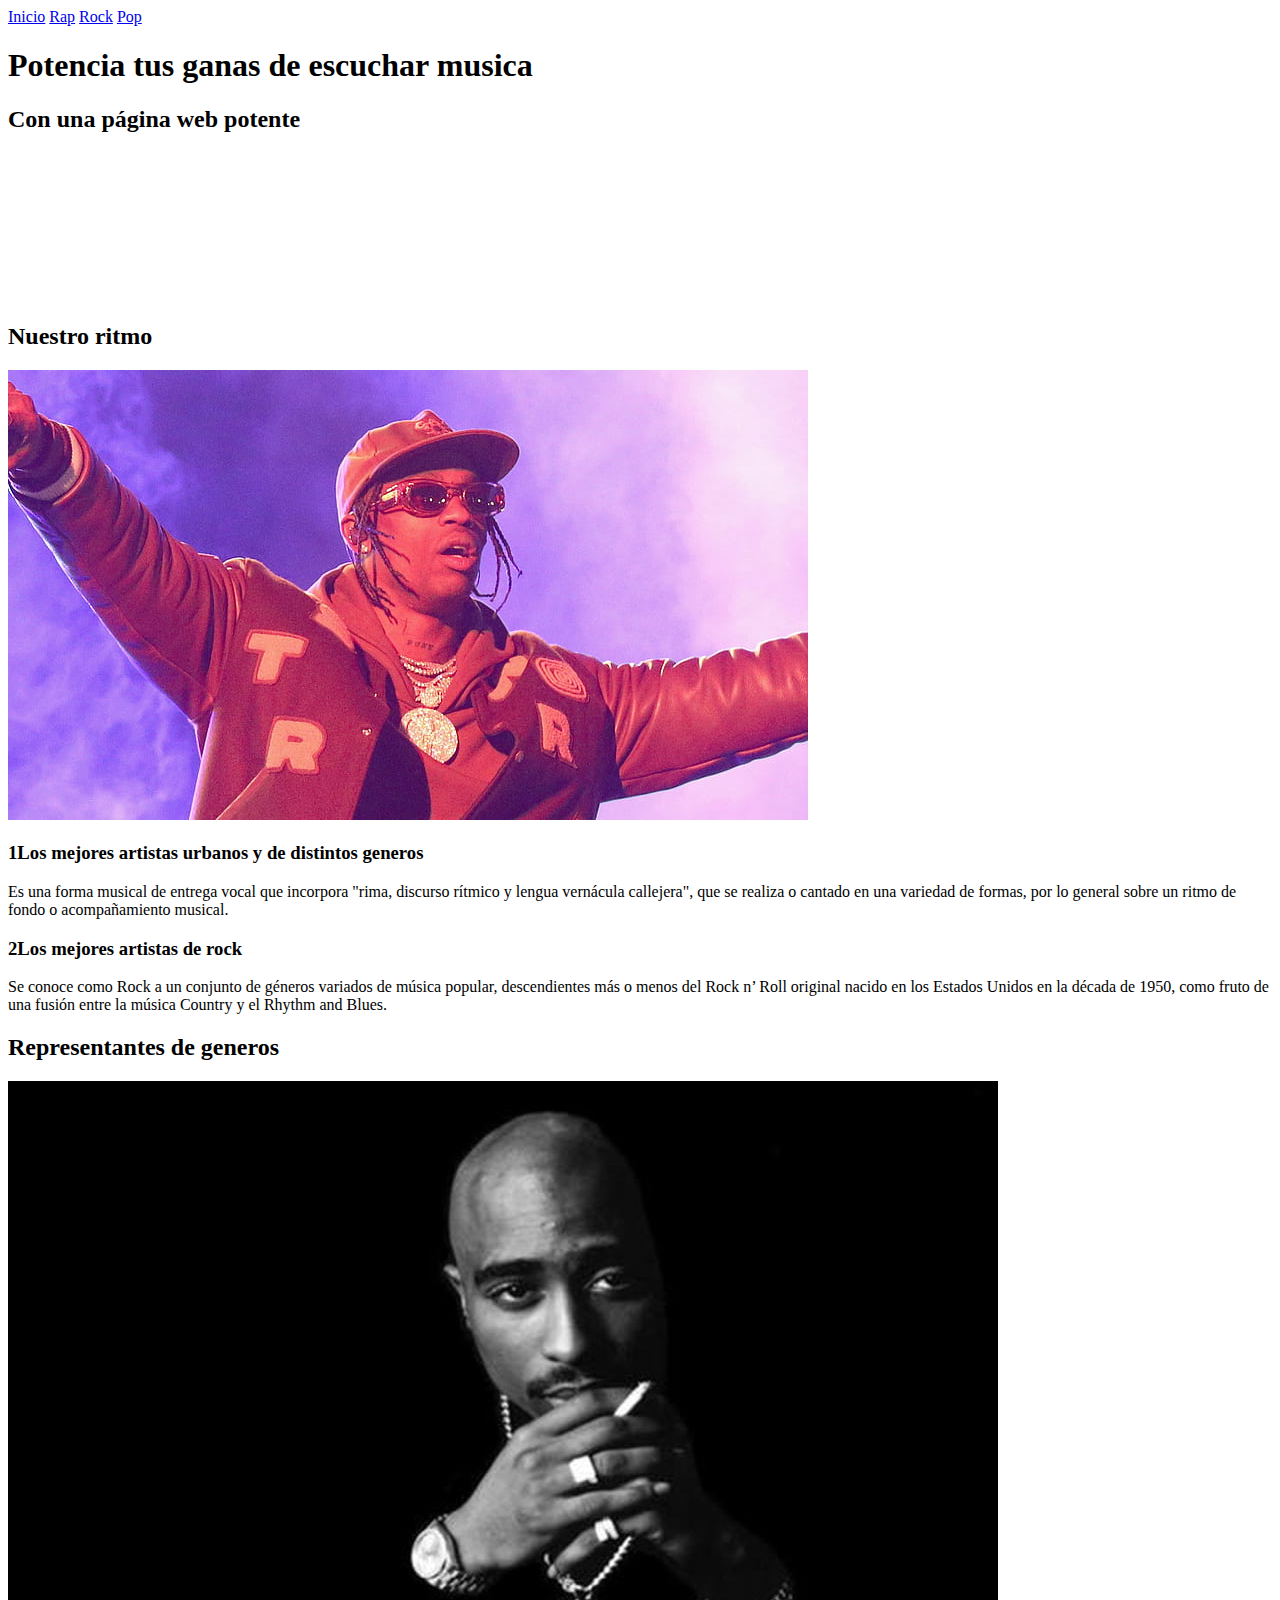
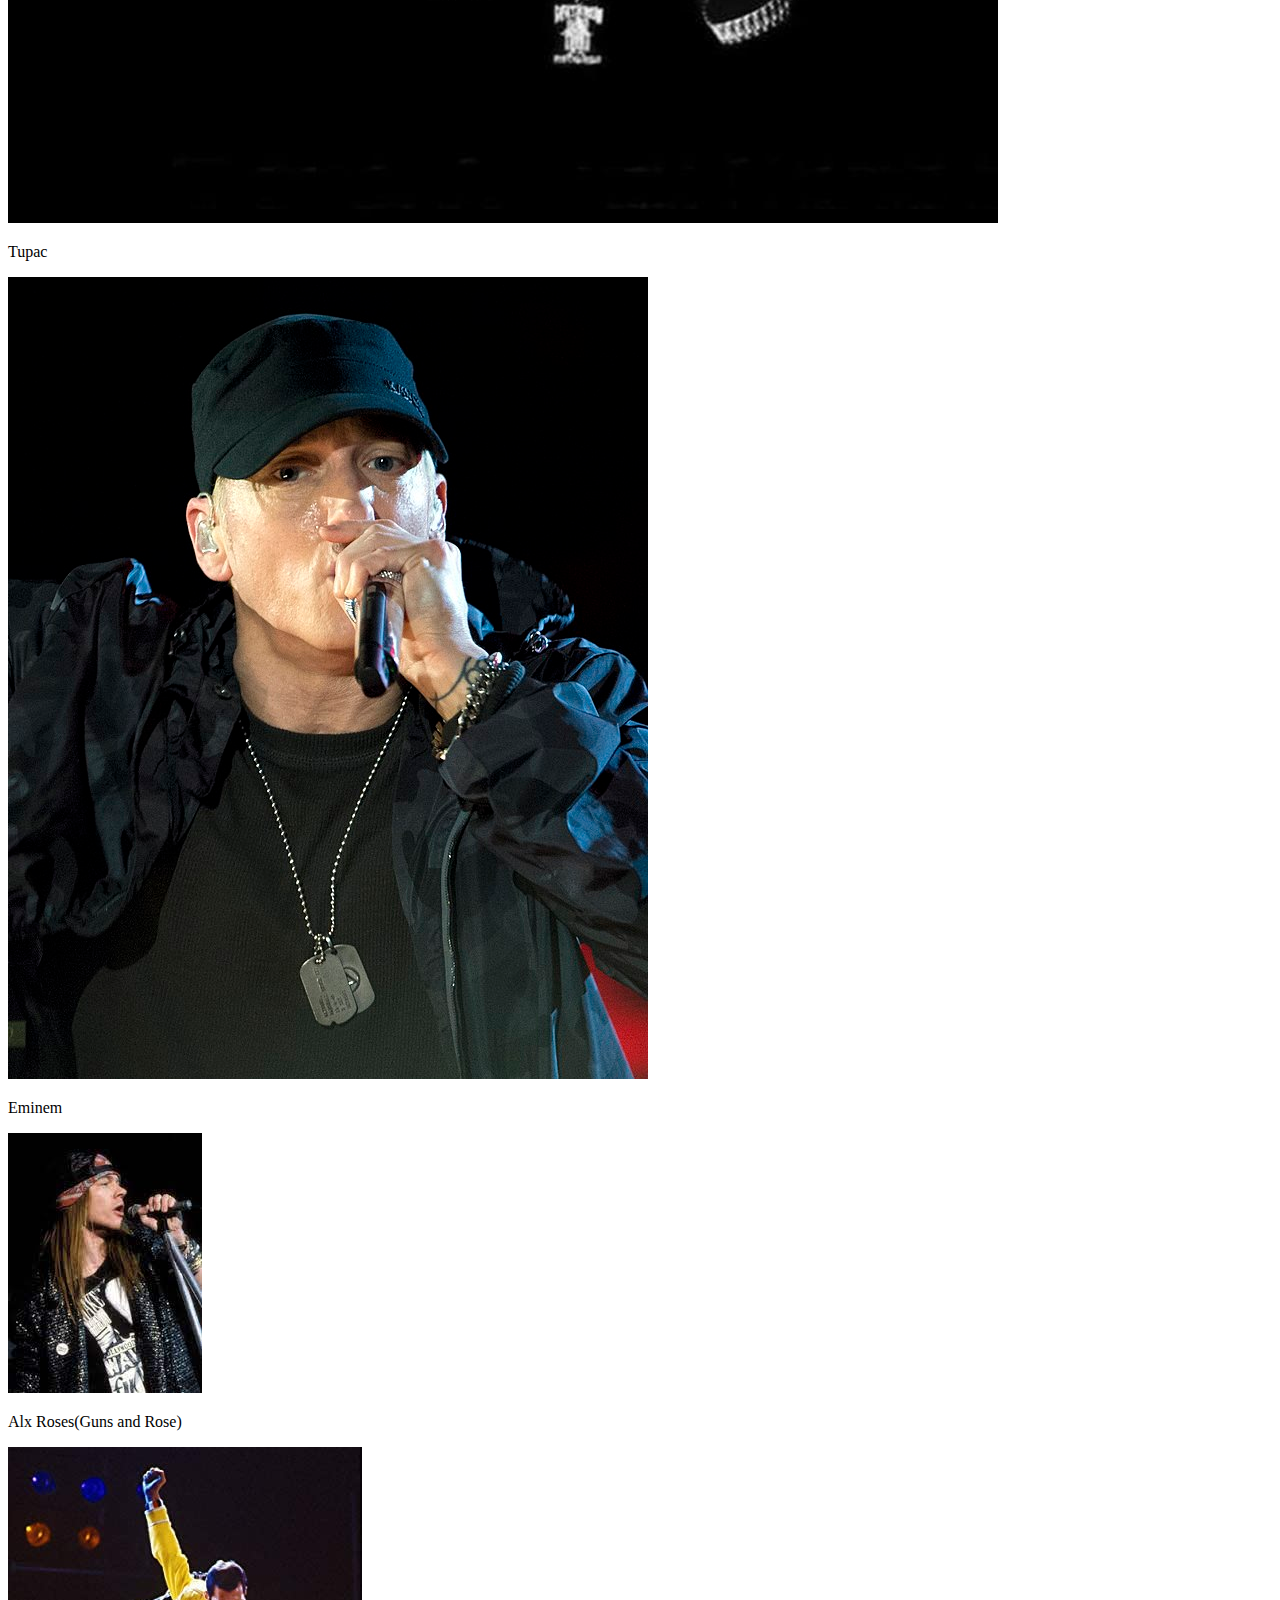
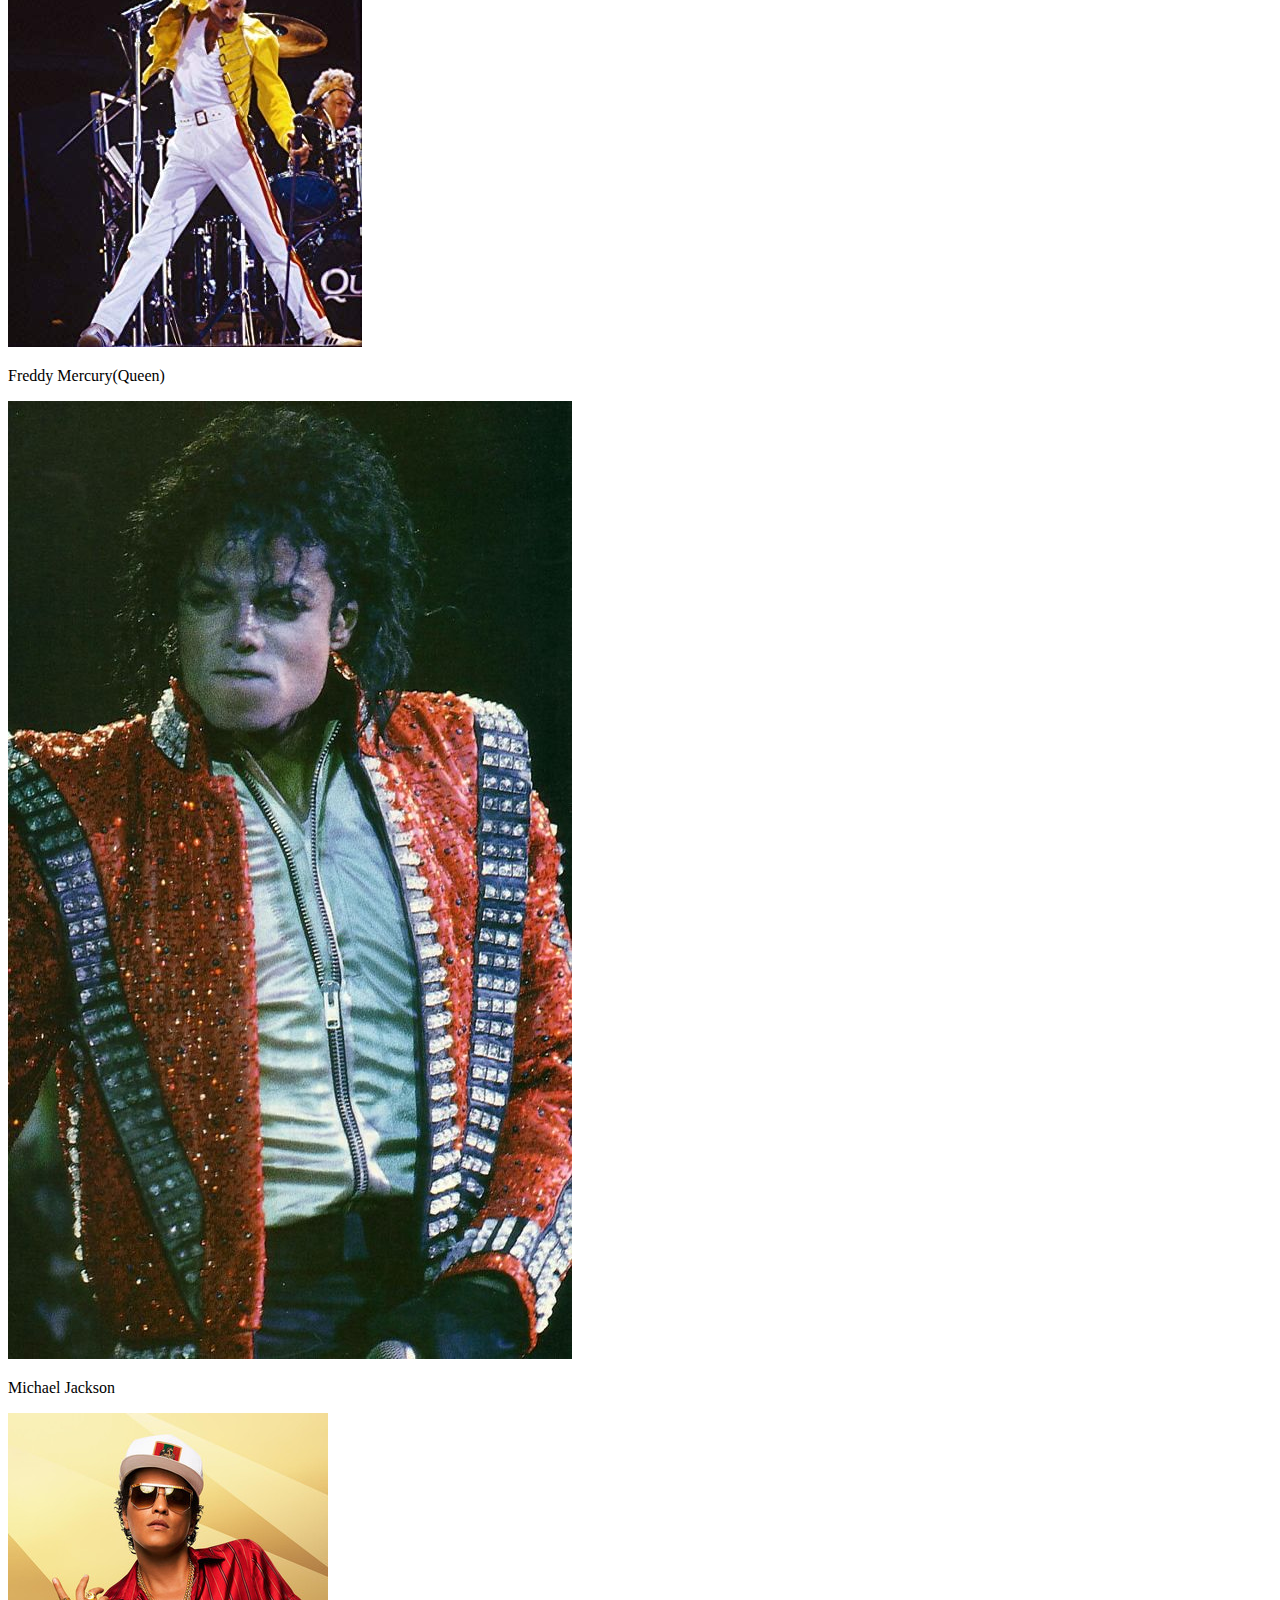
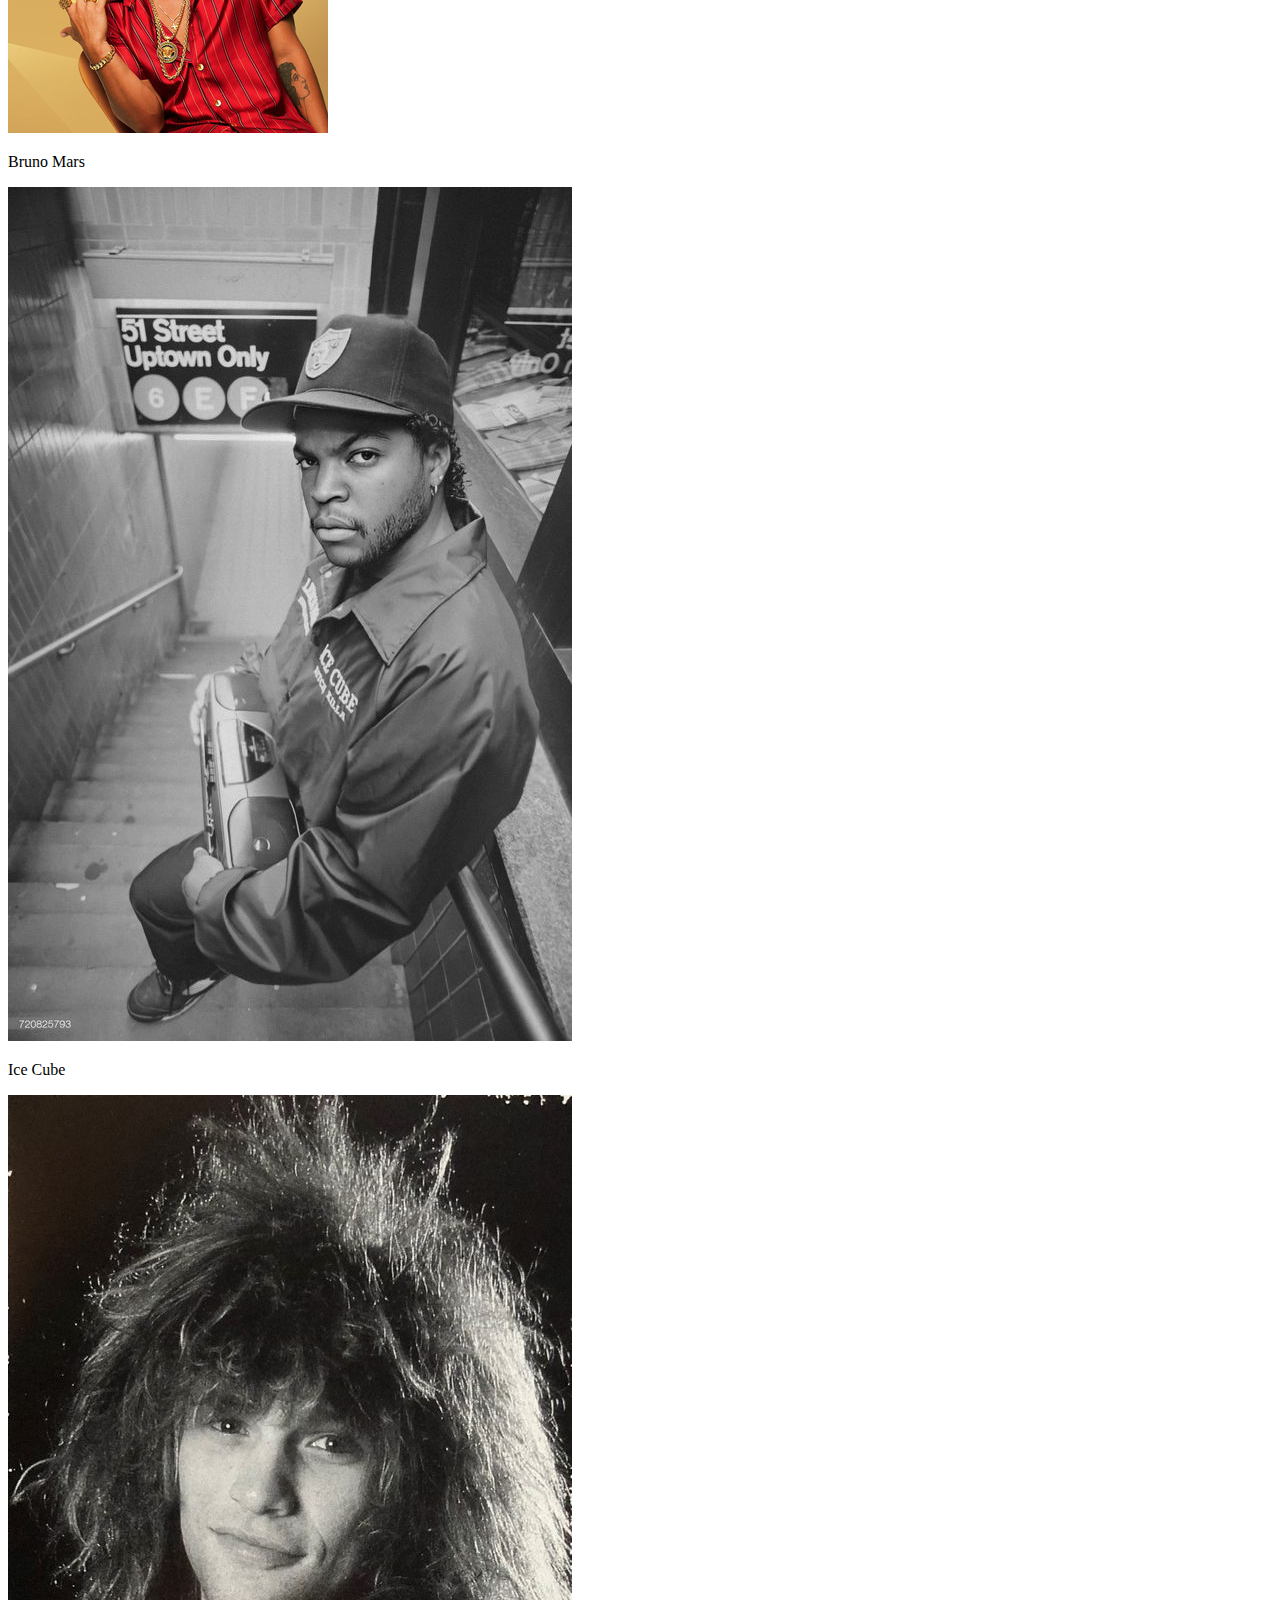
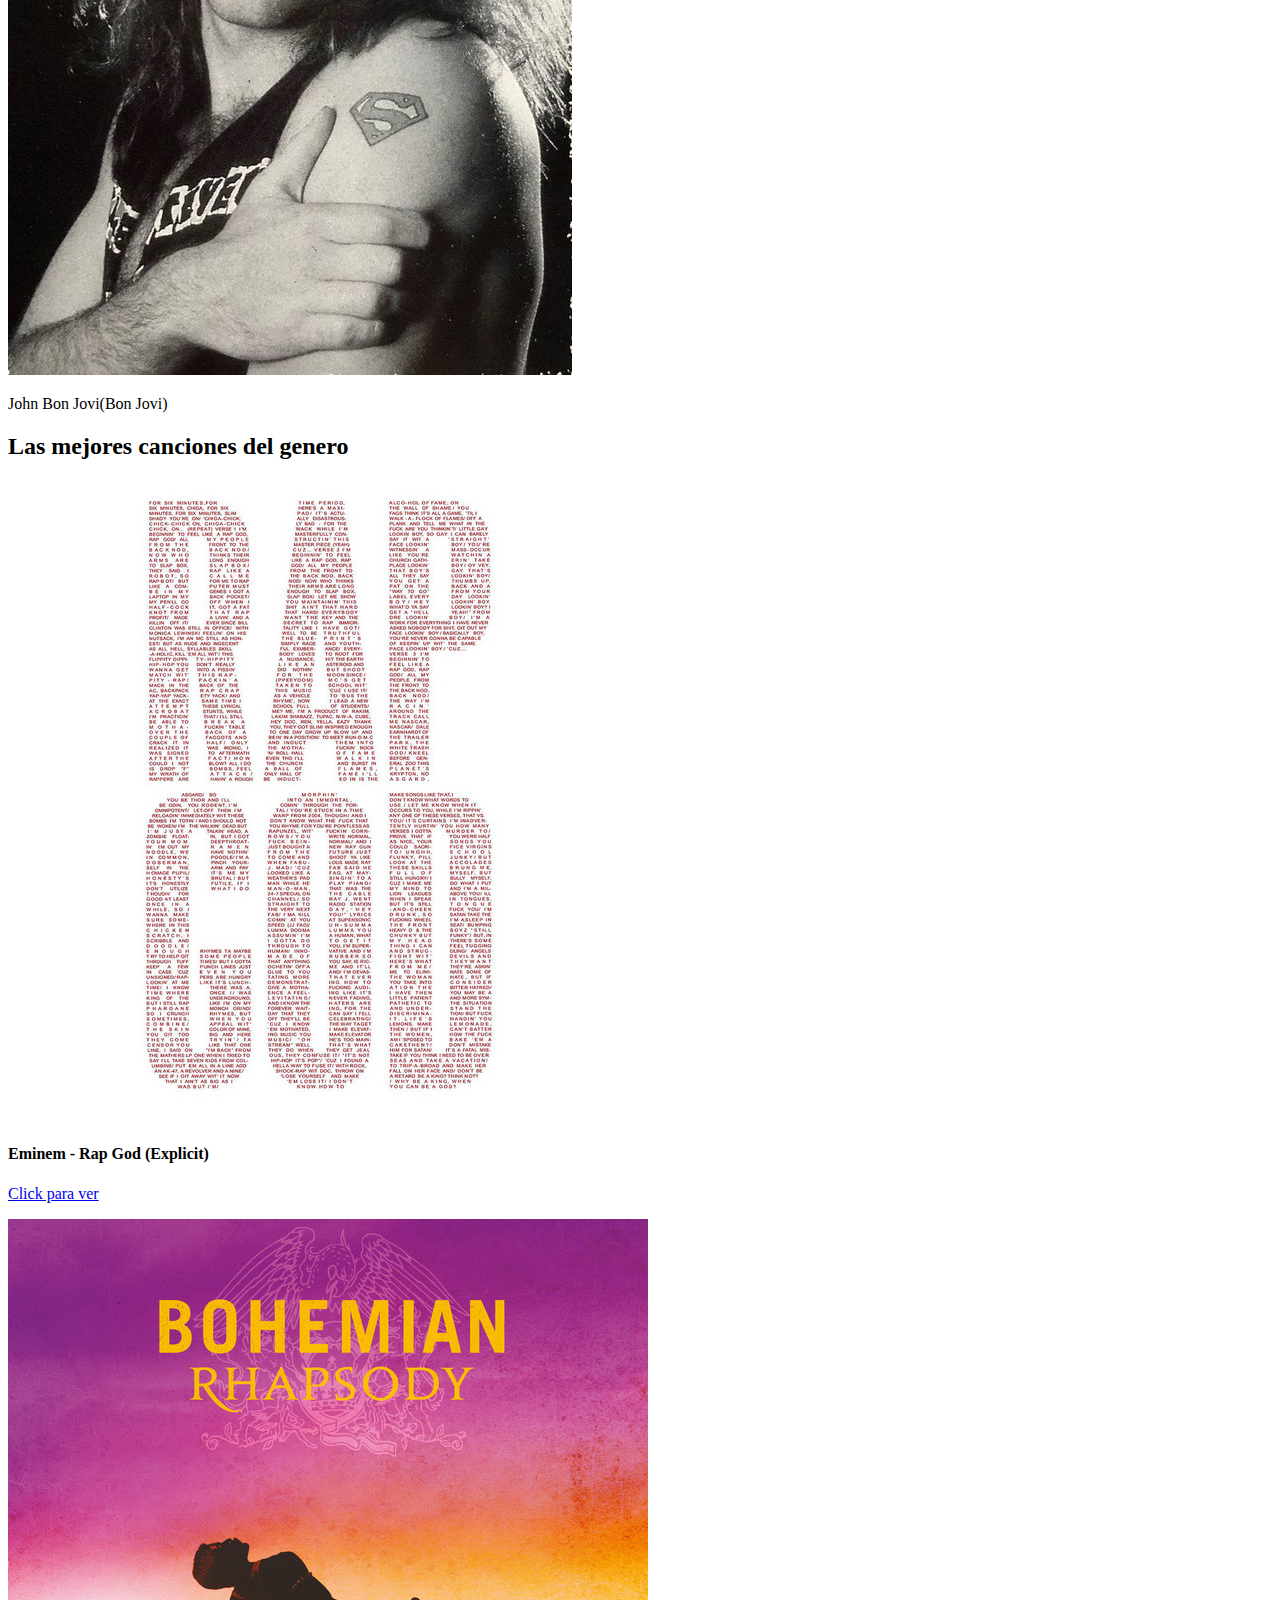
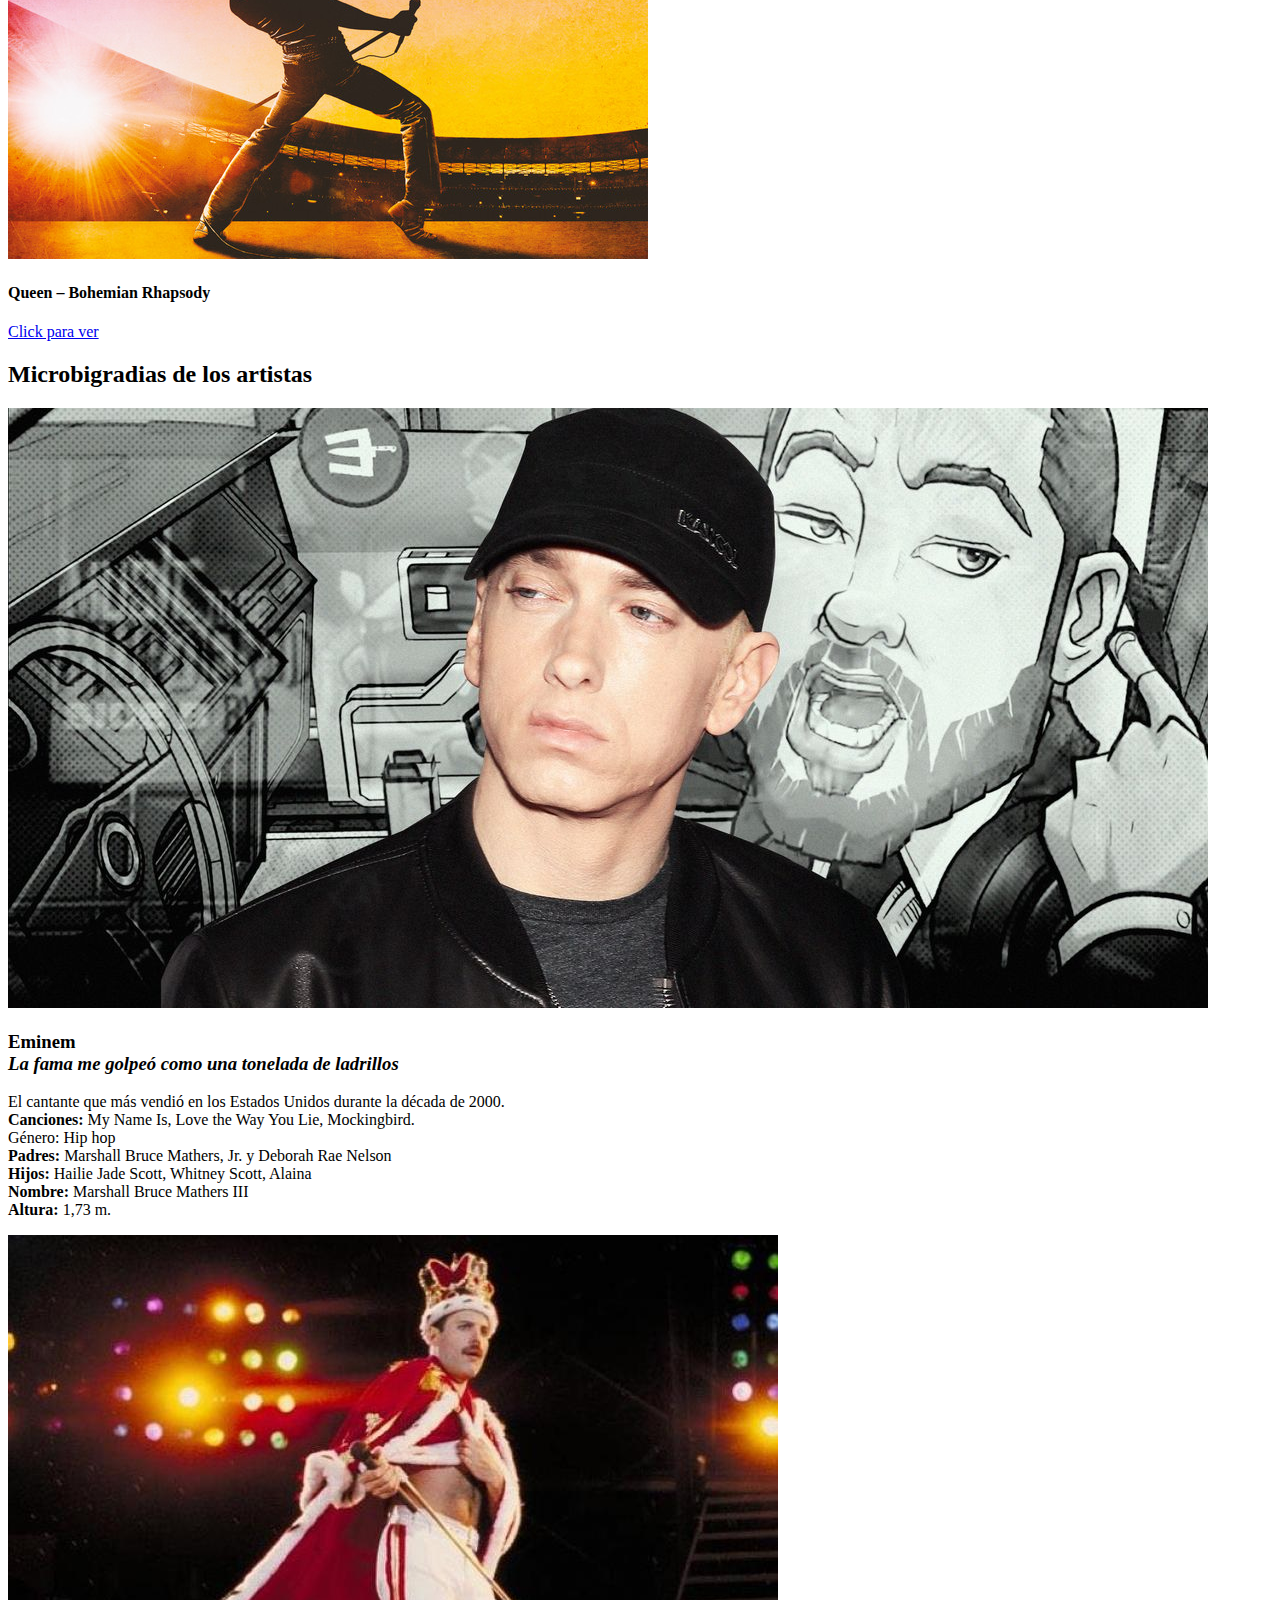
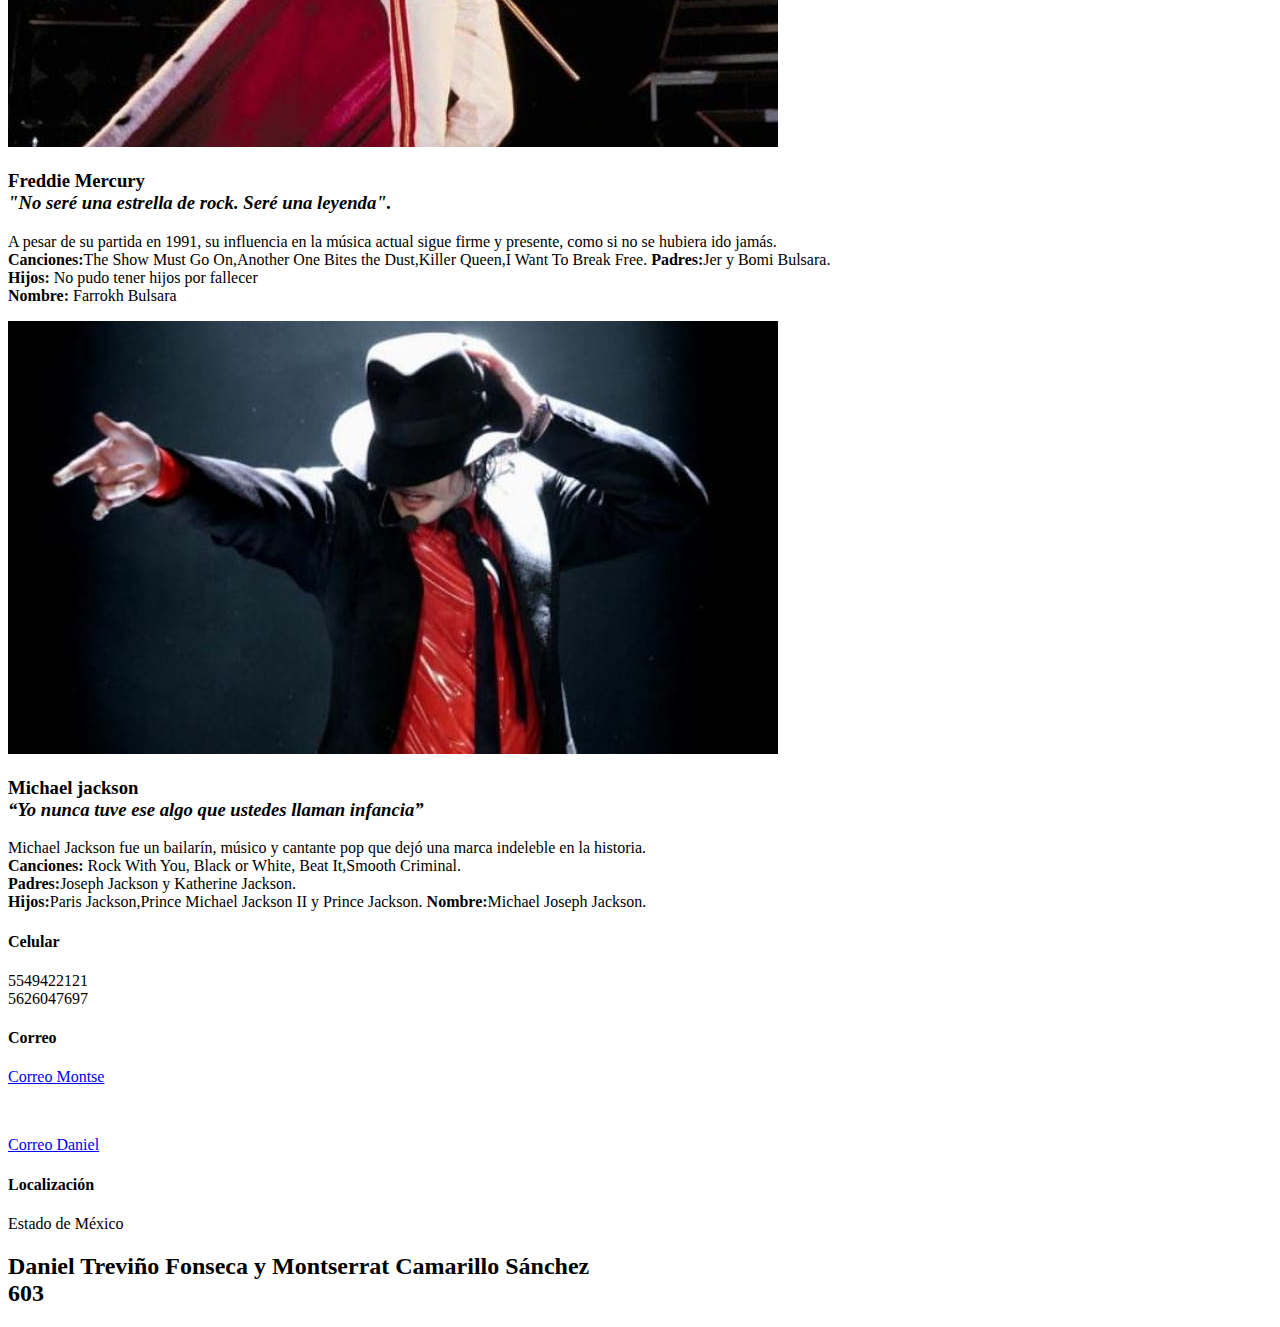
==== index.html @ b06046d2 "Add files via upload" ====
<!DOCTYPE html>
<html lang="es">

<head>
    <meta charset="UTF-8">
    <meta name="viewport" content="width=device-width, initial-scale=1.0">
    <meta http-equiv="X-UA-Compatible" content="ie=edge">
    <title>Music web</title>
    <link rel="shortcut icon" href="xd1.jpg" type="image/x-icon">
    <link rel="stylesheet" href="css/estilos.css">
    <link href="https://fonts.googleapis.com/css?family=Open+Sans:300,400,700,800&display=swap" rel="stylesheet"> 
</head>

<body>
    <header>
        <nav>
            <a href="#">Inicio</a>
            <a href="#">Rap</a>
            <a href="#">Rock</a>
            <a href="#">Pop</a>
        </nav>
        <section class="textos-header">
            <h1>Potencia tus ganas de escuchar musica</h1>
            <h2>Con una página web potente</h2>
        </section>
        <div class="wave" style="height: 150px; overflow: hidden;"><svg viewBox="0 0 500 150" preserveAspectRatio="none"
                style="height: 100%; width: 100%;">
                <path d="M0.00,49.98 C150.00,150.00 349.20,-50.00 500.00,49.98 L500.00,150.00 L0.00,150.00 Z"
                    style="stroke: none; fill: #fff;"></path>
            </svg></div>
    </header>
    <main>
        <section class="contenedor sobre-nosotros">
            <h2 class="titulo">Nuestro ritmo</h2>
            <div class="contenedor-sobre-nosotros">
                <img src="rap.jpg" alt="" class="imagen-about-us">
                <div class="contenido-textos">
                    <h3><span>1</span>Los mejores artistas urbanos y de distintos generos</h3>
                    <p>Es una forma musical de entrega vocal que incorpora "rima, discurso rítmico y lengua vernácula callejera",
                         que se realiza o cantado en una variedad de formas, por lo general sobre un ritmo
                          de fondo o acompañamiento musical.</p>
                    <h3><span>2</span>Los mejores artistas de rock</h3>
                    <p>Se conoce como Rock a un conjunto de géneros variados de música popular, descendientes más o menos del Rock n’ Roll original nacido 
                        en los Estados Unidos en la década de 1950, como fruto de una fusión entre 
                        la música Country y el Rhythm and Blues.</p>
                </div>
            </div>
        </section>
        <section class="Categorias">
            <div class="contenedor">
                <h2 class="titulo">Representantes de generos</h2>
                <div class="galeria-port">
                    <div class="imagen-port">
                        <img src="tupac.jpg" alt="">
                        <div class="hover-galeria">
                            <p>Tupac</p>
                        </div>
                    </div>
                    <div class="imagen-port">
                        <img src="Eminem.jpg" alt="">
                        <div class="hover-galeria">
                            <p>Eminem</p>
                        </div>
                    </div>
                    <div class="imagen-port">
                        <img src="alx rose.jpg" alt="">
                        <div class="hover-galeria">
                            <p>Alx Roses(Guns and Rose)</p>
                        </div>
                    </div>
                    <div class="imagen-port">
                        <img src="fredymercury.jpg" alt="">
                        <div class="hover-galeria">
                            <p>Freddy Mercury(Queen)</p>
                        </div>
                    </div>
                    <div class="imagen-port">
                        <img src="michal jackson.jpg" alt="">
                        <div class="hover-galeria">
                            <p>Michael Jackson</p>
                        </div>
                    </div>
                    <div class="imagen-port">
                        <img src="bruno mars.jpg" alt="">
                        <div class="hover-galeria">
                            <p>Bruno Mars</p>
                        </div>
                    </div>
                    <div class="imagen-port">
                        <img src="ice cube.jpg" alt="">
                        <div class="hover-galeria">
                            <p>Ice Cube</p>
                        </div>
                    </div>
                    <div class="imagen-port">
                        <img src="h.jpg" alt="">
                        <div class="hover-galeria">
                            <p>John Bon Jovi(Bon Jovi)</p>
                        </div>
                    </div>
                </div>
            </div>
        </section>
        <section class="clientes contenedor">
            <h2 class="titulo">Las mejores canciones del genero</h2>
            <div class="cards">
                <div class="card">
                    <img src="cancioneminem.jpg" alt="">
                    <div class="contenido-texto-card">
                        <h4>Eminem - Rap God (Explicit)</h4>
                        <p> <a href="https://www.youtube.com/watch?v=XbGs_qK2PQA"> Click para ver</a></p>
                    </div>
                </div>
                <div class="card">
                    <img src="boemian.jpg" alt="">
                    <div class="contenido-texto-card">
                        <h4>Queen – Bohemian Rhapsody</h4>
                        <p><a href="https://www.youtube.com/watch?v=fJ9rUzIMcZQ"> Click para ver </a></p>
                    </div>
                </div>
            </div>
        </section>
        <section class="about-services">
            <div class="contenedor">
                <h2 class="titulo">Microbigradias de los artistas</h2>
                <div class="servicio-cont">
                    <div class="servicio-ind">
                        <img src="eminem-1615220890.jpg" alt="">
                        <h3>Eminem <br>
                            <i>La fama me golpeó como una tonelada de ladrillos</i></h3>
                        <p>El cantante que más vendió en los Estados Unidos durante la década de 2000.<br>
                            <b>Canciones:</b> My Name Is, Love the Way You Lie, Mockingbird.<br>
                            Género: Hip hop<br>
                            <b>Padres:</b> Marshall Bruce Mathers, Jr. y Deborah Rae Nelson<br>
                            <b>Hijos:</b> Hailie Jade Scott, Whitney Scott, Alaina<br>
                            <b>Nombre:</b> Marshall Bruce Mathers III<br>
                            <b>Altura:</b> 1,73 m.
                        </p>
                    </div>
                    <div class="servicio-ind">
                        <img src="f.jpeg" alt="">
                        <h3>Freddie Mercury<br>
                            <i>"No seré una estrella de rock. Seré una leyenda".</i>
                        </h3>
                        <p>A pesar de su partida en 1991, su influencia en la música actual sigue firme y presente, como si no se hubiera ido jamás.<br>
                        <b>Canciones:</b>The Show Must Go On,Another One Bites the Dust,Killer Queen,I Want To Break Free.
                        <b>Padres:</b>Jer y Bomi Bulsara.<br>
                        <b>Hijos:</b> No pudo tener hijos por fallecer <br>
                        <b>Nombre:</b> Farrokh Bulsara
                        </p>
                    </div>
                    <div class="servicio-ind">
                        <img src="mj.jpeg" alt="">
                        <h3>Michael jackson<br>
                          <i>“Yo nunca tuve ese algo que ustedes llaman infancia”</i>  
                        </h3>
                        <p>Michael Jackson fue un bailarín, músico y cantante pop que dejó una marca indeleble en la historia.<br>
                        <b>Canciones:</b> Rock With You, Black or White, Beat It,Smooth Criminal.<br>
                        <b>Padres:</b>Joseph Jackson y Katherine Jackson.<br>
                        <b>Hijos:</b>Paris Jackson,Prince Michael Jackson II y Prince Jackson.
                        <b>Nombre:</b>Michael Joseph Jackson.
                        </p>
                    </div>
                </div>
            </div>
        </section>
    </main>
    <footer>
        <div class="contenedor-footer">
            <div class="content-foo">
                <h4>Celular</h4>
                <p>5549422121 <br>
                    5626047697
                </p>
            </div>
            <div class="content-foo">
                <h4>Correo</h4>
                <p><a href="mailto":montsehigh@gmail.com> Correo Montse</a></p><br>
                <p><a href="mailto":yubreiner1@gmail.com >Correo Daniel</a></p>
            </div>
            <div class="content-foo">
                <h4>Localización</h4>
                <p>Estado de México</p>
            </div>
        </div>
        <h2 class="titulo-final"> Daniel Treviño Fonseca y Montserrat Camarillo Sánchez <br>
            603</h2>
    </footer>
</body>

</html>
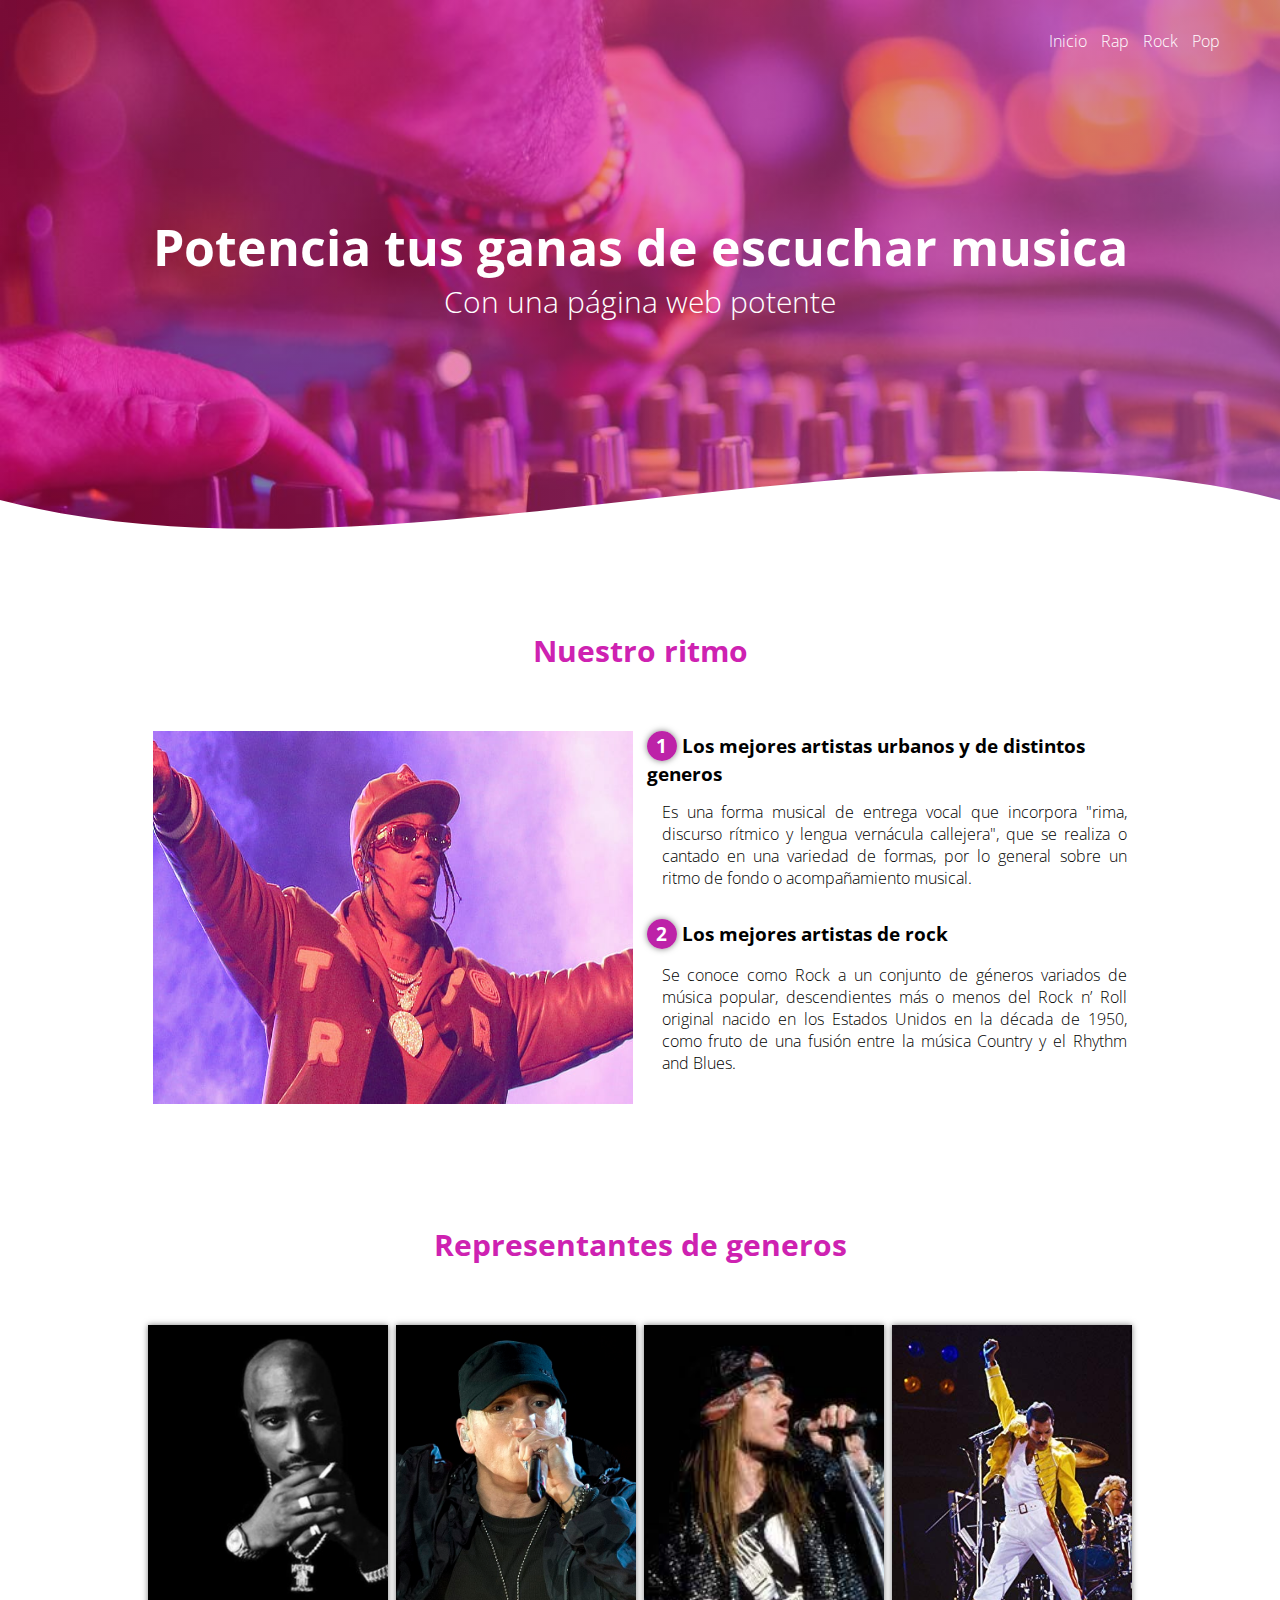
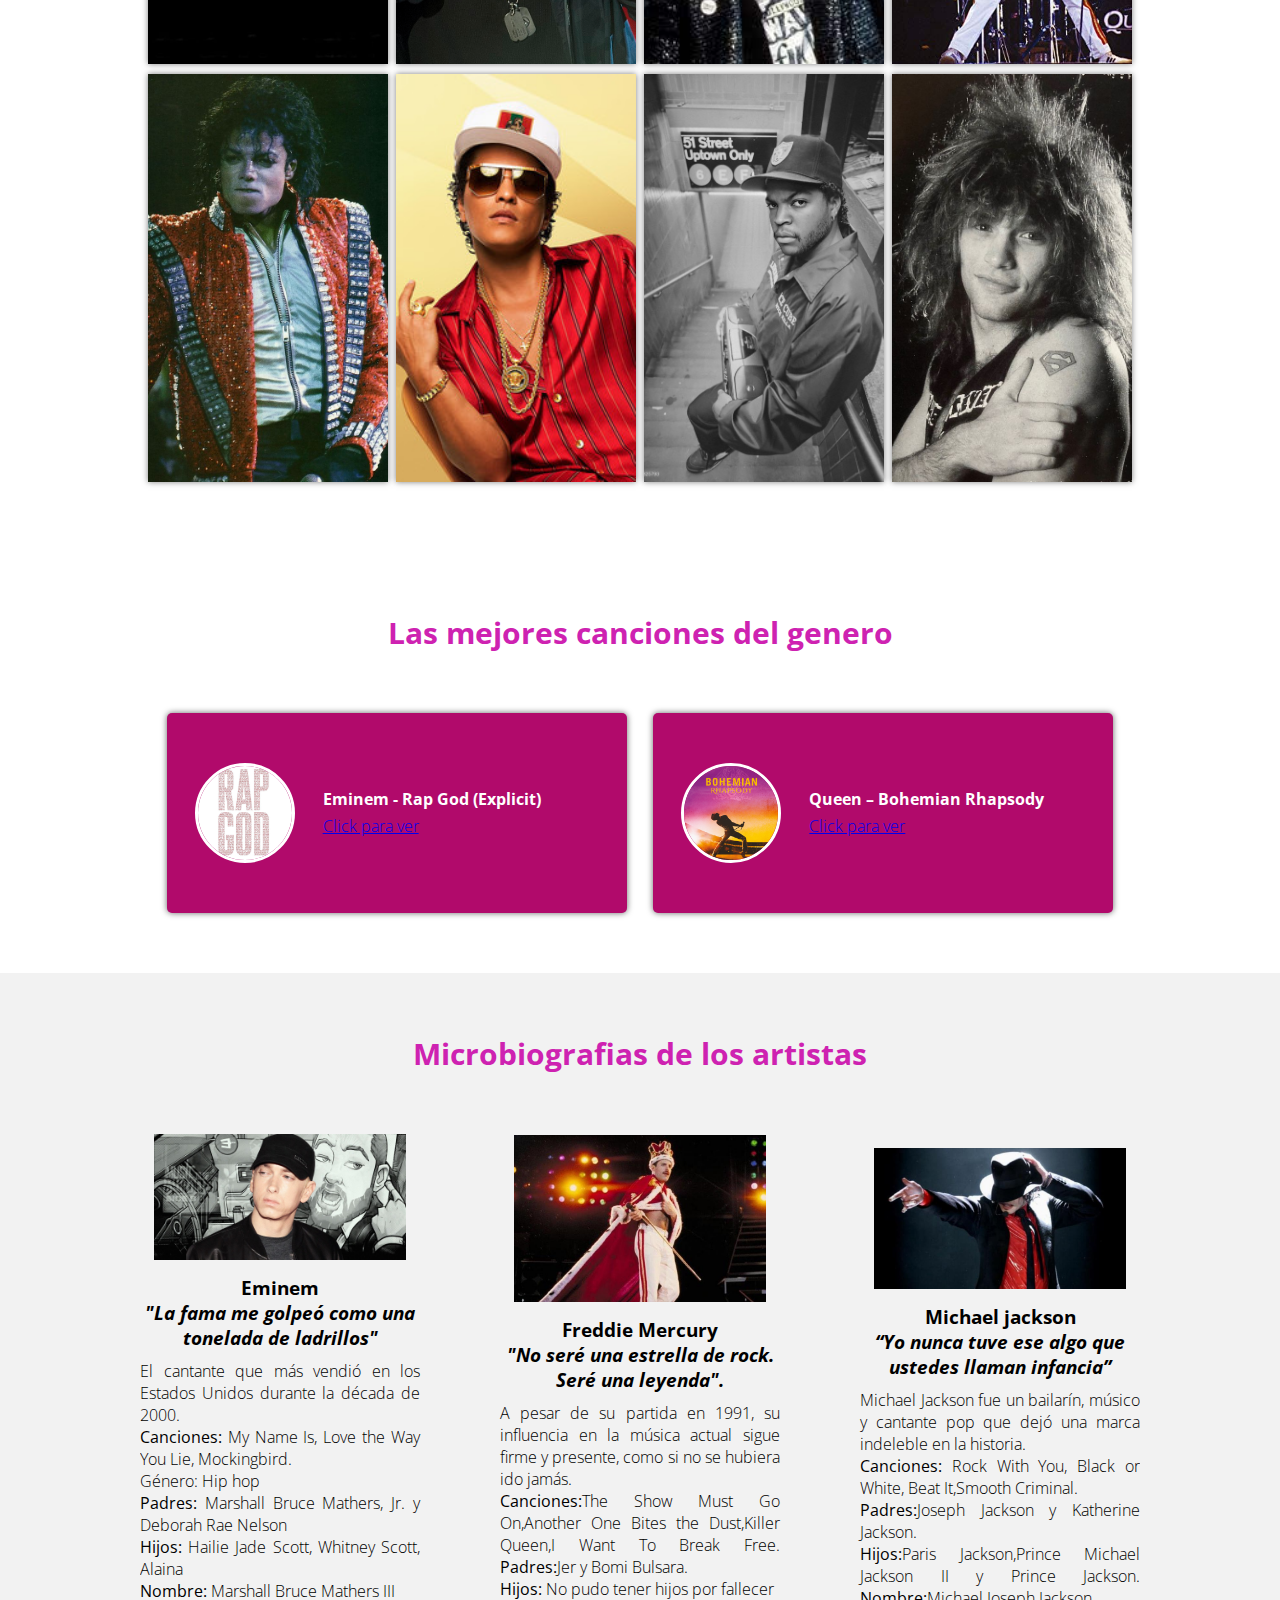
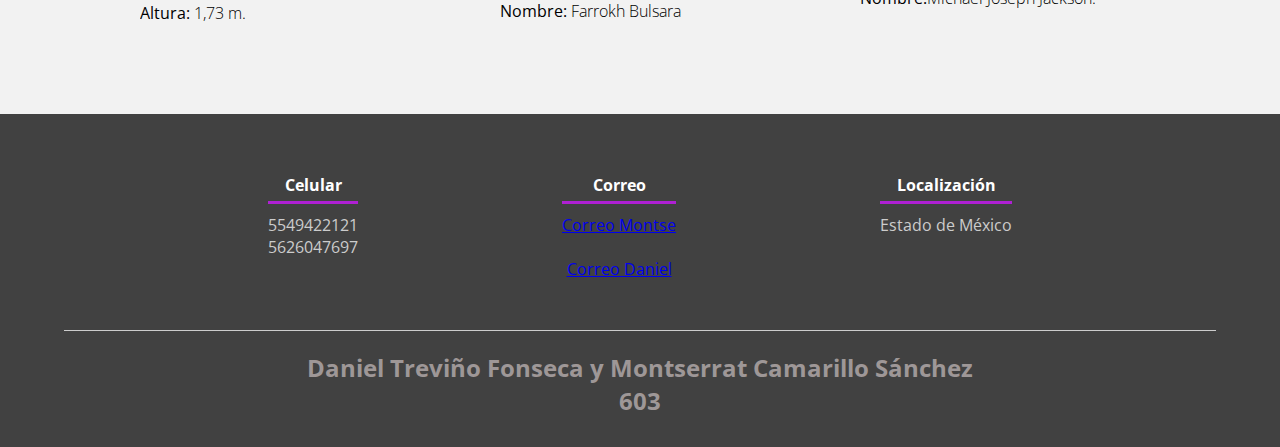
==== commit 6196affb: "fin" ====
--- a/index.html
+++ b/index.html
@@ -14,10 +14,10 @@
 <body>
     <header>
         <nav>
-            <a href="#">Inicio</a>
-            <a href="#">Rap</a>
-            <a href="#">Rock</a>
-            <a href="#">Pop</a>
+            <a href="index.html">Inicio</a>
+            <a href="./rap-pagina/rapweb.html">Rap</a>
+            <a href="./rock-pagina/rockweb.html">Rock</a>
+            <a href="./pop-pagina/popweb.html">Pop</a>
         </nav>
         <section class="textos-header">
             <h1>Potencia tus ganas de escuchar musica</h1>
@@ -122,12 +122,12 @@
         </section>
         <section class="about-services">
             <div class="contenedor">
-                <h2 class="titulo">Microbigradias de los artistas</h2>
+                <h2 class="titulo">Microbiografias de los artistas</h2>
                 <div class="servicio-cont">
                     <div class="servicio-ind">
                         <img src="eminem-1615220890.jpg" alt="">
                         <h3>Eminem <br>
-                            <i>La fama me golpeó como una tonelada de ladrillos</i></h3>
+                            <i>"La fama me golpeó como una tonelada de ladrillos"</i></h3>
                         <p>El cantante que más vendió en los Estados Unidos durante la década de 2000.<br>
                             <b>Canciones:</b> My Name Is, Love the Way You Lie, Mockingbird.<br>
                             Género: Hip hop<br>
@@ -188,4 +188,4 @@
     </footer>
 </body>
 
-</html>+</html>
--- a/css/estilos.css
+++ b/css/estilos.css
@@ -0,0 +1,426 @@
+* {
+    margin: 0;
+    padding: 0;
+    box-sizing: border-box;
+}
+
+body {
+    font-family: 'open sans';
+}
+
+.contenedor {
+    padding: 60px 0;
+    width: 90%;
+    max-width: 1000px;
+    margin: auto;
+    overflow: hidden;
+}
+
+.titulo {
+    color: #ce22b1;
+    font-size: 30px;
+    text-align: center;
+    margin-bottom: 60px;
+}
+
+/* Header */
+
+header {
+    width: 100%;
+    height: 600px;
+    background: #bc4e9c;
+    /* fallback for old browsers */
+    background: -webkit-linear-gradient(to right, hsla(340, 95%, 50%, 0.459), hsla(317, 45%, 52%, 0.664)), url(../xd4.jpg);
+    /* Chrome 10-25, Safari 5.1-6 */
+    background: linear-gradient(to right, hsla(340, 95%, 50%, 0.459), hsla(317, 45%, 52%, 0.664)), url(../xd4.jpg);
+    /* W3C, IE 10+/ Edge, Firefox 16+, Chrome 26+, Opera 12+, Safari 7+ */
+    background-size: cover;
+    background-attachment: fixed;
+    position: relative;
+}
+
+nav{
+    text-align: right;
+    padding: 30px 50px 0 0;
+}
+
+nav > a{
+    color:#fff;
+    font-weight: 300;
+    text-decoration: none;
+    margin-right: 10px;
+}
+
+nav > a:hover{
+    text-decoration: underline;
+}
+
+header .textos-header{
+    display: flex;
+    height: 430px;
+    width: 100%;
+    align-items: center;
+    justify-content: center;
+    flex-direction: column;
+    text-align: center;
+}
+
+.textos-header h1{
+    font-size: 50px;
+    color:#fff;
+}
+
+.textos-header h2{
+    font-size: 30px;
+    font-weight: 300;
+    color:#fff;
+}
+
+.wave{
+    position: absolute;
+    bottom: 0;
+    width: 100%;
+}
+
+/* About us */
+
+main .sobre-nosotros{
+    padding: 30px 0 60px 0;
+}
+.contenedor-sobre-nosotros{
+    display: flex;
+    justify-content: space-evenly;
+}
+
+.imagen-about-us{
+    width: 48%;
+}
+
+.sobre-nosotros .contenido-textos{
+    width: 48%;
+}
+
+.contenido-textos h3{
+    margin-bottom: 15px;
+}
+
+.contenido-textos h3 span{
+    background: #b60c9fe8;
+    color: #fff;
+    border-radius: 50%;
+    display: inline-block;
+    text-align: center;
+    width: 30px;
+    height: 30px;
+    padding: 2px;
+    box-shadow: 0 0 6px 0 rgba(0, 0, 0, .5);
+    margin-right: 5px;
+}
+
+.contenido-textos p{
+    padding: 0px 0px 30px 15px;
+    font-weight: 300;
+    text-align: justify;
+}
+
+/* Galeria */
+
+
+.portafolio{
+    background: #f2f2f2;
+}
+
+.galeria-port{
+    display: flex;
+    justify-content: space-evenly;
+    flex-wrap: wrap;
+}
+
+.imagen-port{
+    width: 24%;
+    margin-bottom: 10px;
+    overflow: hidden;
+    position: relative;
+    cursor: pointer;
+    box-shadow: 0 0 6px 0 rgba(0, 0, 0, .5);
+}
+
+.imagen-port > img{
+    width: 100%;
+    height: 100%;
+    object-fit: cover;
+    display: block;
+}
+
+.hover-galeria{
+    position: absolute;
+    width: 100%;
+    height: 100%;
+    top: 0;
+    transform: scale(0);
+    background: hsla(273,91%,27%, 0.7);
+    transition: transform .5s;
+    display: flex;
+    justify-content: center;
+    align-items: center;
+    flex-direction: column;
+}
+
+.hover-galeria img{
+    width: 50px;
+}
+
+.hover-galeria p{
+    color: #fff;
+}
+
+.imagen-port:hover .hover-galeria{
+    transform: scale(1);
+}
+
+/* Clients */
+
+.cards{
+    display: flex;
+    justify-content: space-evenly;
+}
+
+.cards .card{
+    background: #b10a6b;
+    display: flex;
+    width: 46%;
+    height: 200px;
+    align-items: center;
+    justify-content: space-evenly;
+    border-radius: 5px;
+    box-shadow: 0 0 6px 0 rgba(0, 0, 0, 0.6);
+}
+
+.cards .card img{
+    width: 100px;
+    height: 100px;
+    object-fit: cover;
+    border: 3px solid #fff;
+    border-radius: 50%;
+    display: block;
+}
+
+.cards .card > .contenido-texto-card{
+    width: 60%;
+    color: #fff;
+}
+
+.cards .card > .contenido-texto-card p{
+    font-weight: 300;
+    padding-top: 5px;
+}
+
+/*  Our team */
+
+.about-services{
+    background: #f2f2f2;
+    padding-bottom: 30px;
+}
+
+
+.servicio-cont{
+    display:flex;
+    justify-content: space-between;
+    align-items: center;
+}
+
+.servicio-ind{
+    width: 28%;
+    text-align: center;
+}
+
+.servicio-ind img{
+    width: 90%;
+}
+
+.servicio-ind h3{
+    margin: 10px 0;
+}
+
+.servicio-ind p{
+    font-weight: 300;
+    text-align: justify;
+}
+
+/* footer */
+
+footer{
+    background: #414141;
+    padding: 60px 0 30px 0;
+    margin: auto;
+    overflow: hidden;
+}
+
+.contenedor-footer{
+    display: flex;
+    width: 90%;
+    justify-content: space-evenly;
+    margin: auto;
+    padding-bottom: 50px;
+    border-bottom: 1px solid #ccc;
+}
+
+.content-foo{
+    text-align: center;
+}
+
+.content-foo h4{
+    color: #fff;
+    border-bottom: 3px solid #af20d3;
+    padding-bottom: 5px;
+    margin-bottom: 10px;
+}
+
+.content-foo p{
+    color: #ccc;
+}
+
+.titulo-final{
+    text-align: center;
+    font-size: 24px;
+    margin: 20px 0 0 0;
+    color: #9e9797;
+}
+
+@media screen and (max-width:900px){
+    header{
+        background-position: center;
+    }
+
+    .contenedor-sobre-nosotros{
+        flex-direction: column;
+        justify-content: center;
+        align-items: center;
+    }
+
+    .sobre-nosotros .contenido-textos{
+        width: 90%;
+    }
+
+    .imagen-about-us{
+        width: 90%;
+    }
+
+    /* Galeria */
+
+    .imagen-port{
+        width: 44%;
+    }
+
+    /* Clientes */
+
+    .cards{
+        flex-direction: column;
+        justify-content: center;
+        align-items: center;
+    }
+
+    .cards .card{
+        width: 90%;
+    }
+
+    .cards .card:first-child{
+        margin-bottom: 30px;
+    }
+
+    /* servicios */
+
+    .servicio-cont{
+        justify-content: center;
+        flex-direction: column;
+    }
+
+    .servicio-ind{
+        width: 100%;
+        text-align: center;
+    }
+
+    .servicio-ind:nth-child(1), .servicio-ind:nth-child(2){
+        margin-bottom: 60px;
+    }
+
+    .servicio-ind img{
+        width: 90%;
+    }
+}
+
+@media screen and (max-width:500px){
+    nav{
+        text-align: center;
+        padding: 30px 0 0 0;
+    }
+
+    nav > a{
+        margin-right: 5px;
+    }
+
+    .textos-header h1{
+        font-size: 35px;
+    }
+
+    .textos-header h2{
+        font-size: 20px;
+    }
+
+    /* ABOUT US */
+
+    .imagen-about-us{
+        margin-bottom: 60px;
+        width: 99%;
+    }
+
+    .sobre-nosotros .contenido-textos{
+        width: 95%;
+    }
+
+    /* Galeria */
+
+    .imagen-port{
+        width: 95%;
+    }
+
+    /* Clients */
+
+    .cards .card{
+        height: 450px;
+        display: flex;
+        flex-direction: column;
+        align-items: center;
+    }
+
+    .cards .card img{
+        width: 90px;
+        height: 90px;
+    }
+
+    /* Footer */
+
+    .contenedor-footer{
+        flex-direction: column;
+        border: none;
+    }
+
+    .content-foo{
+        margin-bottom: 20px;
+        text-align: center;
+    }
+
+    .content-foo h4{
+        border: none;
+    }
+
+    .content-foo p{
+        color: #ccc;
+        border-bottom: 1px solid #f2f2f2;
+        padding-bottom: 20px;
+    }
+
+    .titulo-final{
+        font-size: 20px;
+    }
+}